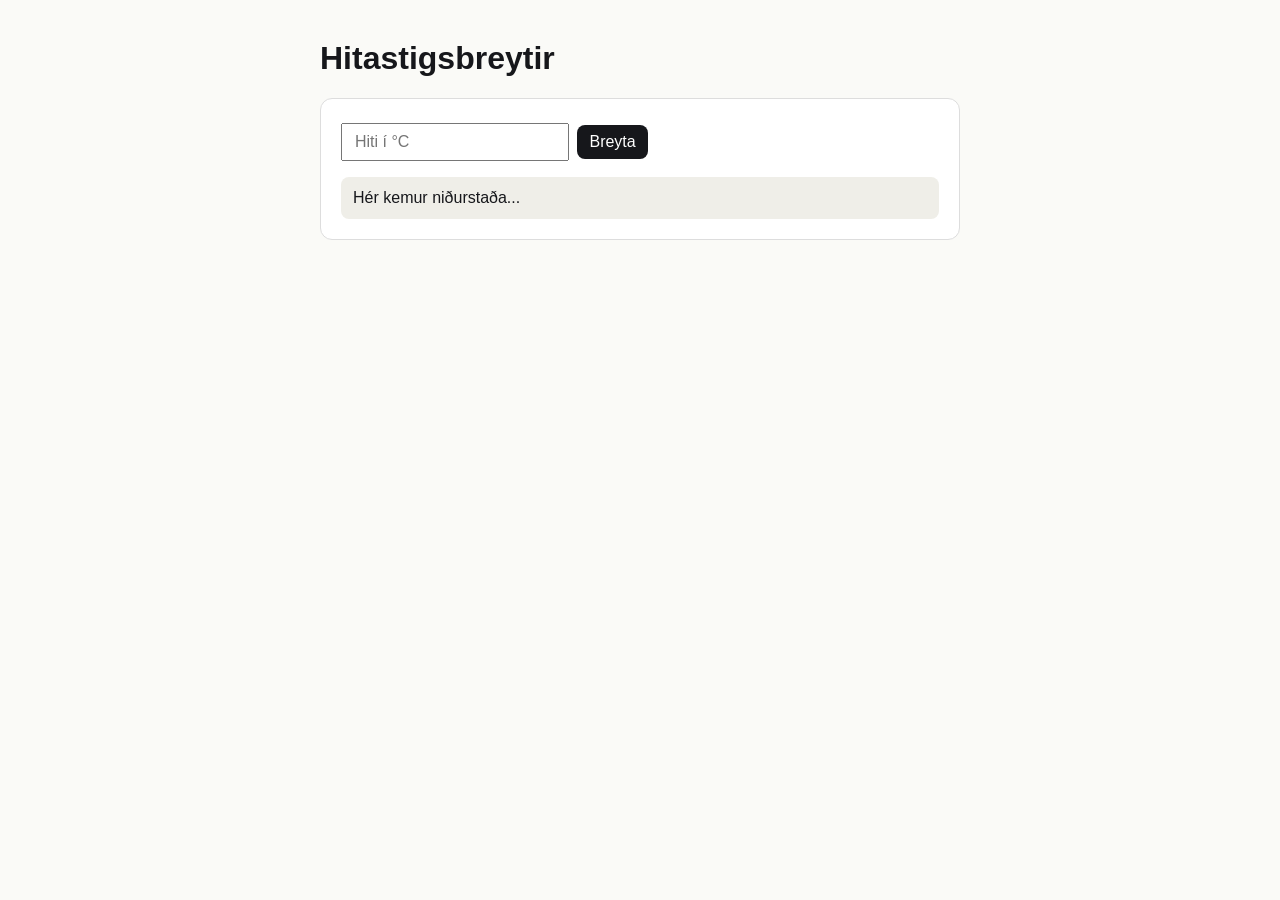
==== timaverkefni/index.html @ acb39b52 "Bætti við verkefnaskrám" ====
<!doctype html>
<html lang="is">
  <head>
    <meta charset="UTF-8" />
    <meta name="viewport" content="width=device-width, initial-scale=1.0" />
    <title>Hitastigsbreytir</title>
    <link rel="stylesheet" href="style.css" />
    <script src="script.js"></script>
  </head>
  <body>
    <h1>Hitastigsbreytir</h1>

    <div class="card">
      <!-- HLUTI 2C: input fyrir nafn hér -->

      <input id="celsius" type="number" placeholder="Hiti í °C" />

      <!-- HLUTI 2A: input fyrir vind (m/s) hér -->
      <!-- HLUTI 2B: select fyrir °C → °F og °F → °C hér -->

      <button onclick="convert()">Breyta</button>

      <div id="output">Hér kemur niðurstaða...</div>
    </div>
  </body>
</html>
---- timaverkefni/style.css ----
body {
  font-family: Arial, sans-serif;
  max-width: 640px;
  margin: 40px auto;
  padding: 0 16px;
  background: #fafaf7;
  color: #16171b;
}

.card {
  background: white;
  border: 1px solid #ddd;
  border-radius: 12px;
  padding: 20px;
  margin-bottom: 20px;
}

input,
select,
button {
  font-size: 16px;
  padding: 8px 12px;
  margin: 4px 4px 4px 0;
}

button {
  background: #16171b;
  color: white;
  border: none;
  border-radius: 8px;
  cursor: pointer;
}

.output,
#output {
  margin-top: 12px;
  padding: 12px;
  background: #efeee8;
  border-radius: 8px;
  white-space: pre-line;
}
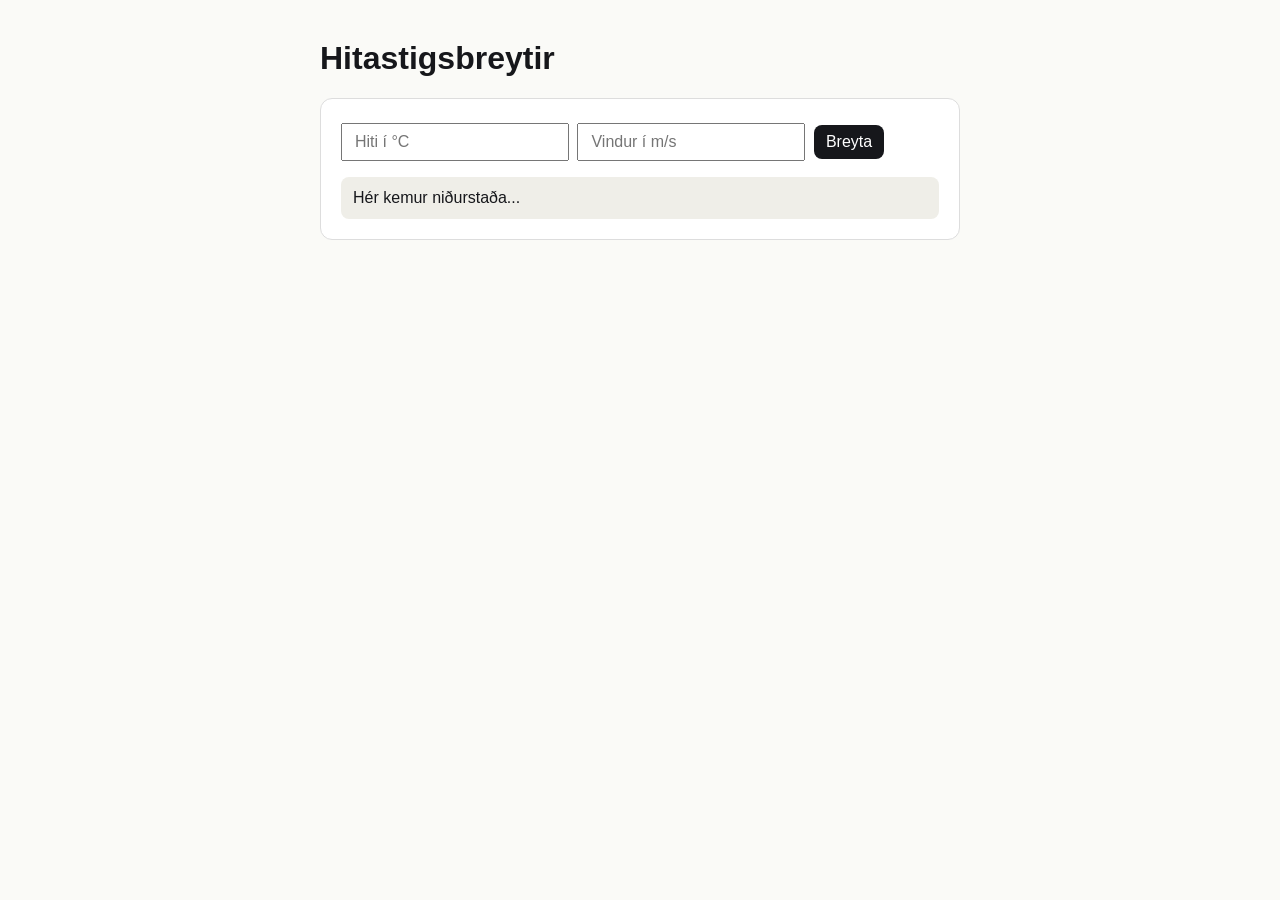
==== commit 6809544c: "Solved problems of part 1" ====
--- a/timaverkefni/index.html
+++ b/timaverkefni/index.html
@@ -16,6 +16,7 @@
       <input id="celsius" type="number" placeholder="Hiti í °C" />
 
       <!-- HLUTI 2A: input fyrir vind (m/s) hér -->
+      <input id="wind" type="number" placeholder="Vindur í m/s" />
       <!-- HLUTI 2B: select fyrir °C → °F og °F → °C hér -->
 
       <button onclick="convert()">Breyta</button>
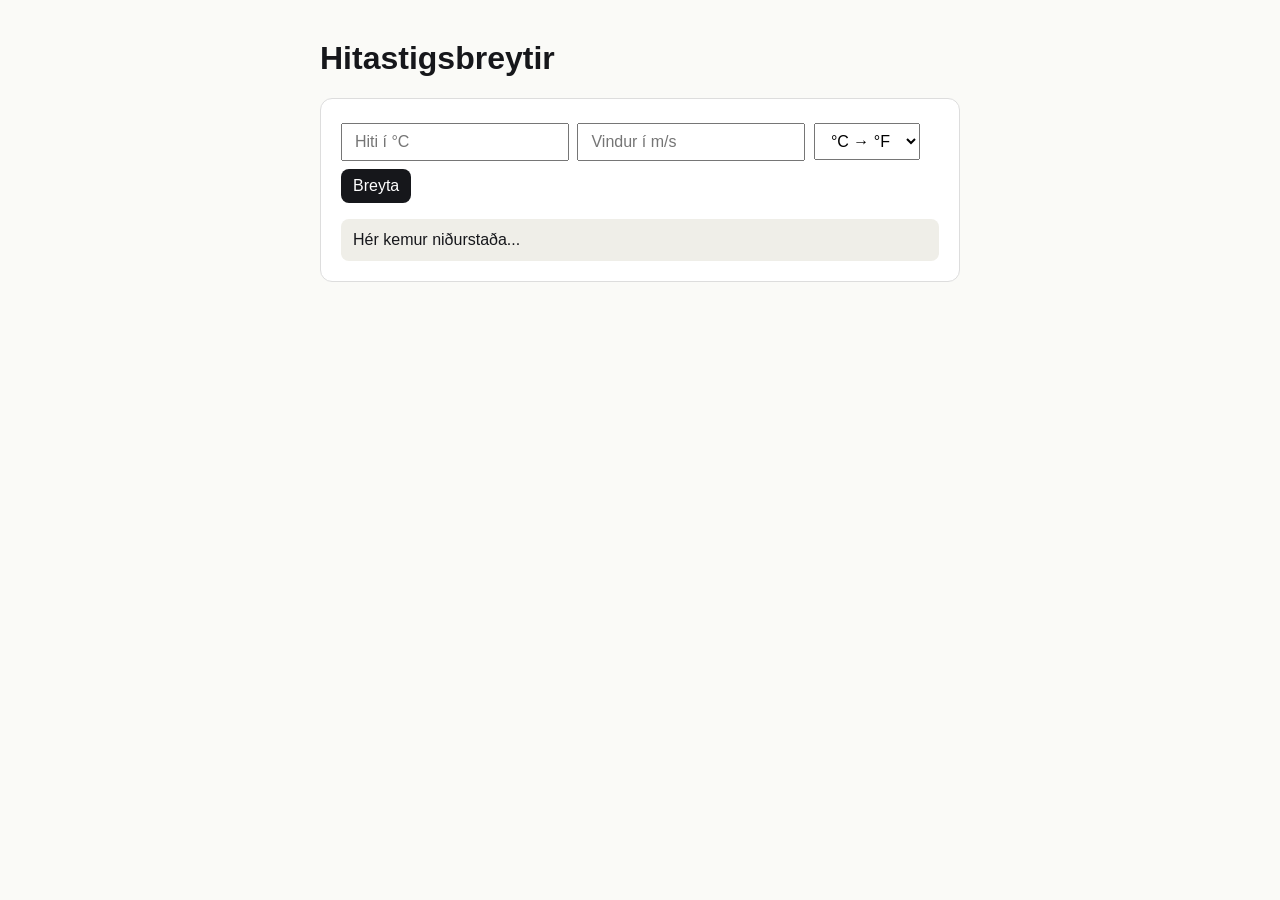
==== commit ea332a73: "Bætti við fahrenheit í celcius útreikningi" ====
--- a/timaverkefni/index.html
+++ b/timaverkefni/index.html
@@ -18,7 +18,10 @@
       <!-- HLUTI 2A: input fyrir vind (m/s) hér -->
       <input id="wind" type="number" placeholder="Vindur í m/s" />
       <!-- HLUTI 2B: select fyrir °C → °F og °F → °C hér -->
-
+      <select name="" id="convert-method">
+        <option value="cToF" selected>°C → °F</option>
+        <option value="fToC">°F → °C</option>
+      </select>
       <button onclick="convert()">Breyta</button>
 
       <div id="output">Hér kemur niðurstaða...</div>
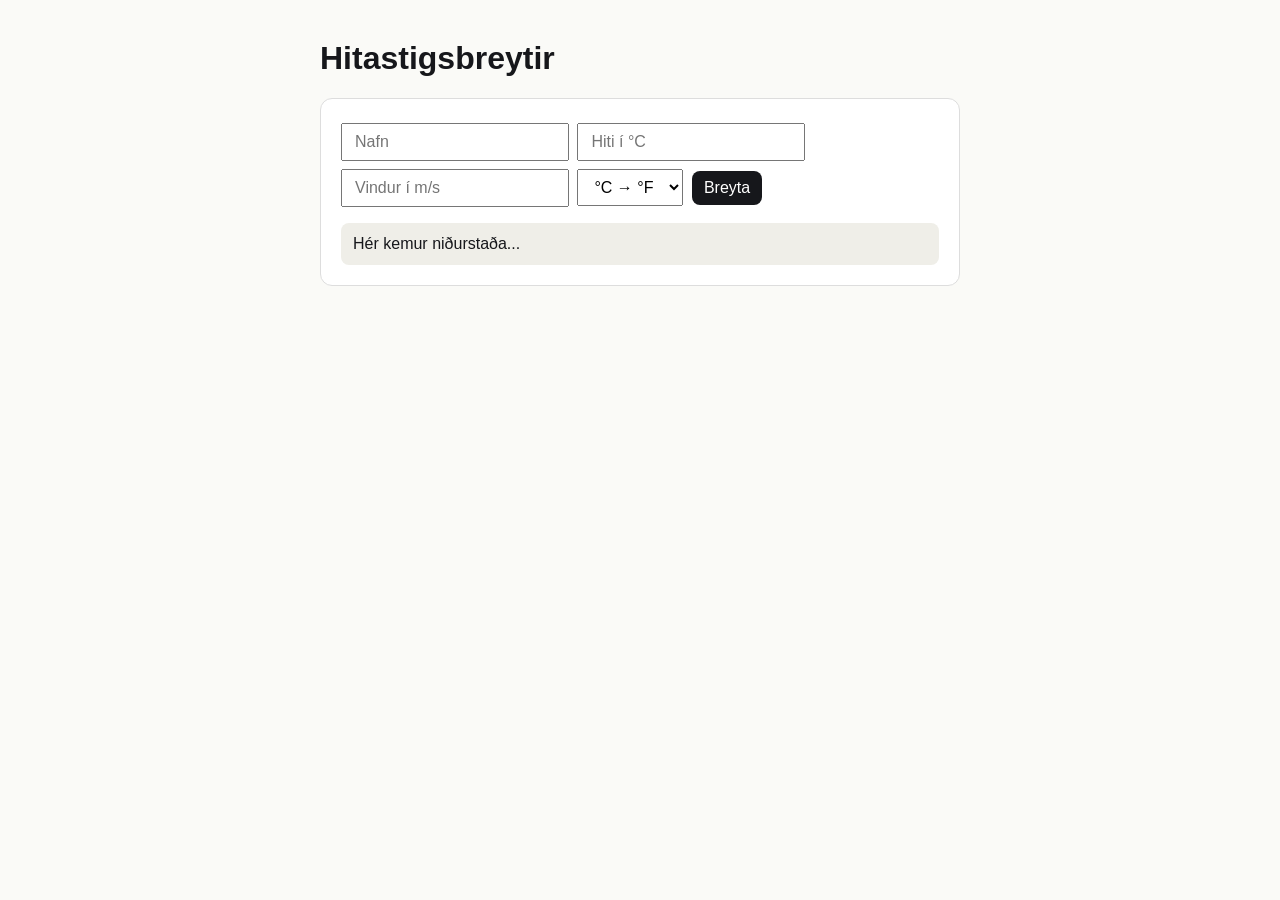
==== commit de70e8bb: "Added an inpout field for users name" ====
--- a/timaverkefni/index.html
+++ b/timaverkefni/index.html
@@ -12,7 +12,7 @@
 
     <div class="card">
       <!-- HLUTI 2C: input fyrir nafn hér -->
-
+      <input type="text" id="name" placeholder="Nafn" />
       <input id="celsius" type="number" placeholder="Hiti í °C" />
 
       <!-- HLUTI 2A: input fyrir vind (m/s) hér -->
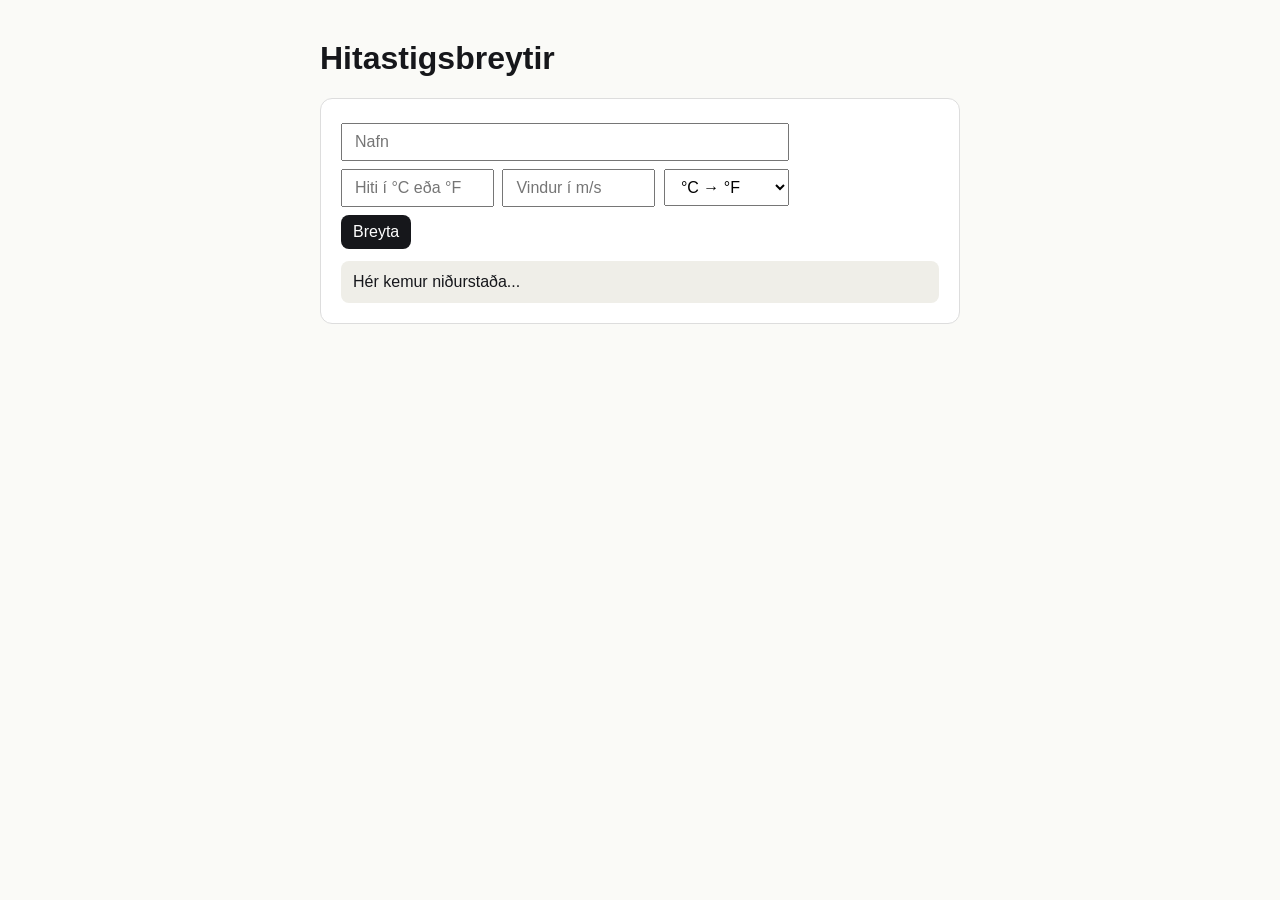
==== commit 41b0beab: "Changed the placeholder text in temp input" ====
--- a/timaverkefni/index.html
+++ b/timaverkefni/index.html
@@ -13,7 +13,7 @@
     <div class="card">
       <!-- HLUTI 2C: input fyrir nafn hér -->
       <input type="text" id="name" placeholder="Nafn" />
-      <input id="celsius" type="number" placeholder="Hiti í °C" />
+      <input id="celsius" type="number" placeholder="Hiti í °C eða °F" />
 
       <!-- HLUTI 2A: input fyrir vind (m/s) hér -->
       <input id="wind" type="number" placeholder="Vindur í m/s" />
--- a/timaverkefni/style.css
+++ b/timaverkefni/style.css
@@ -16,6 +16,16 @@
 }
 
 input,
+select {
+  width: 125px;
+}
+
+input#name {
+  width: 420px;
+  display: block;
+}
+
+input,
 select,
 button {
   font-size: 16px;
@@ -24,6 +34,7 @@
 }
 
 button {
+  display: block;
   background: #16171b;
   color: white;
   border: none;
